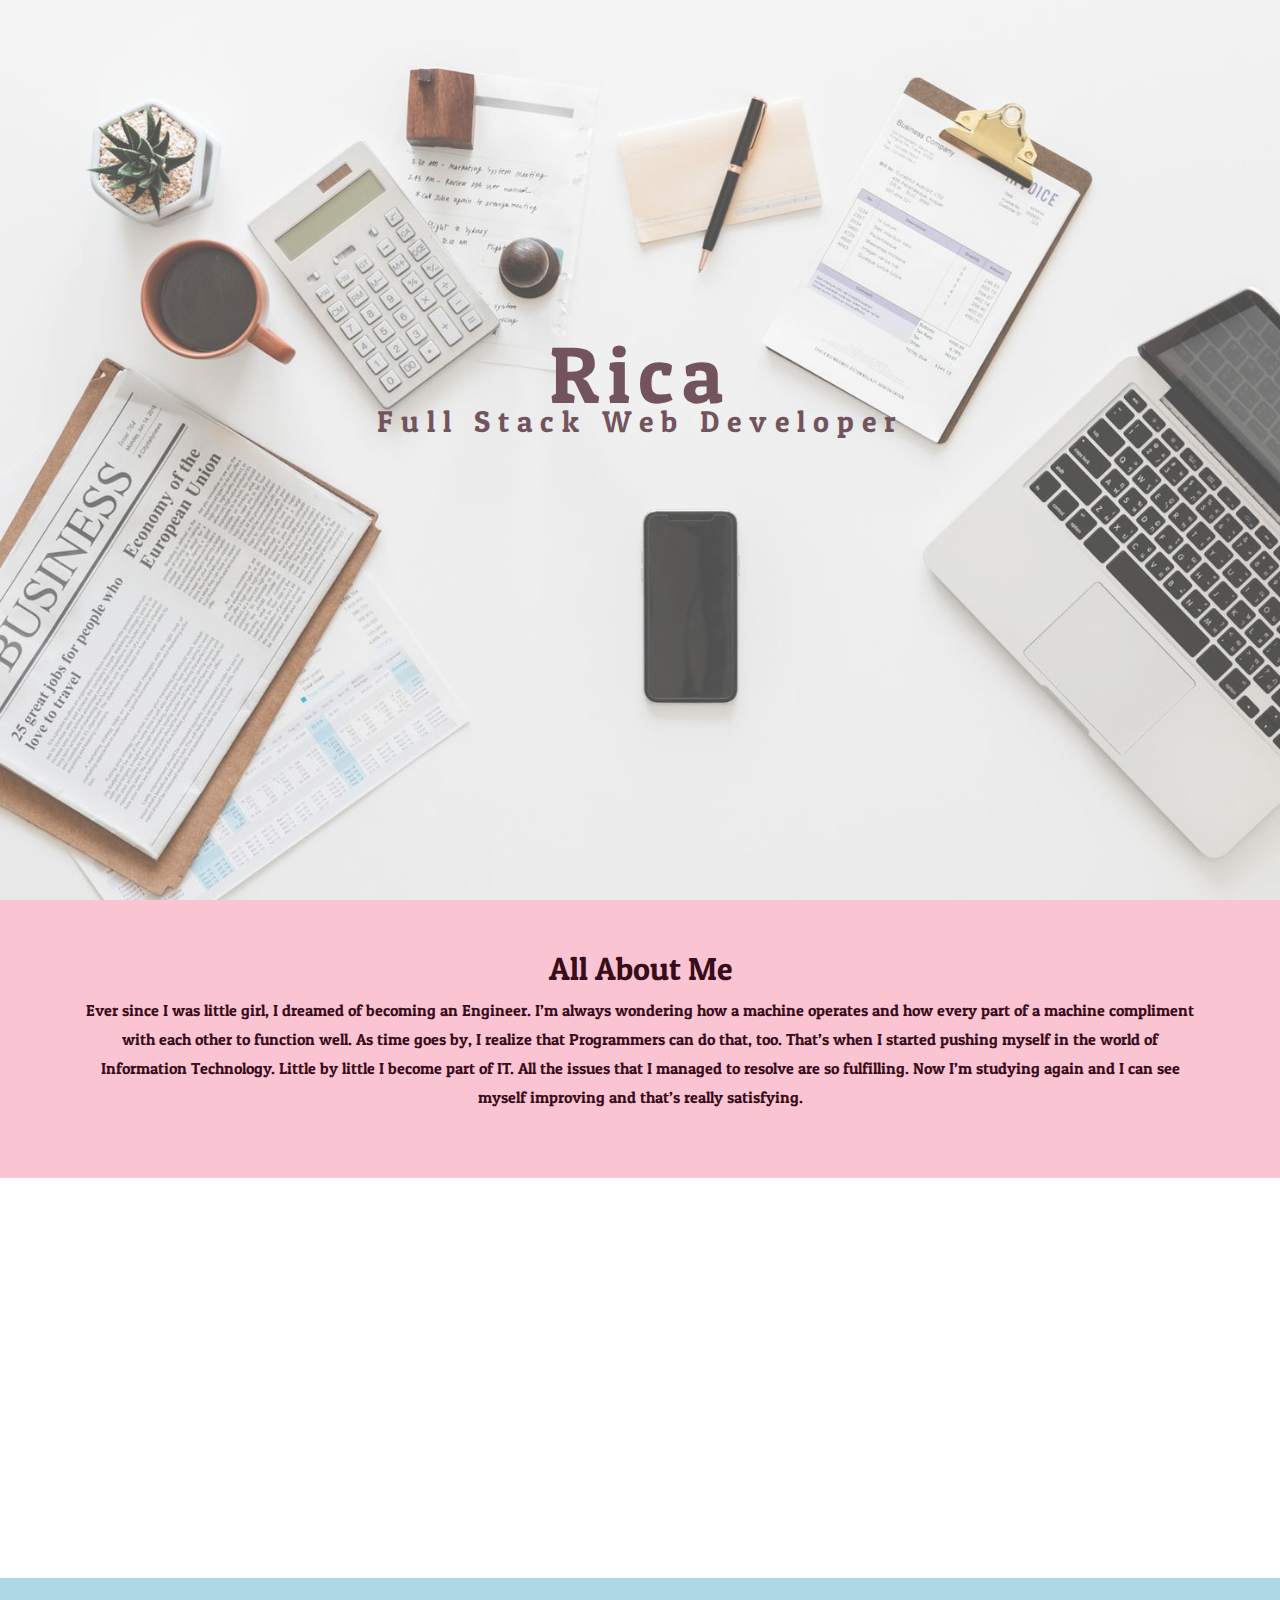
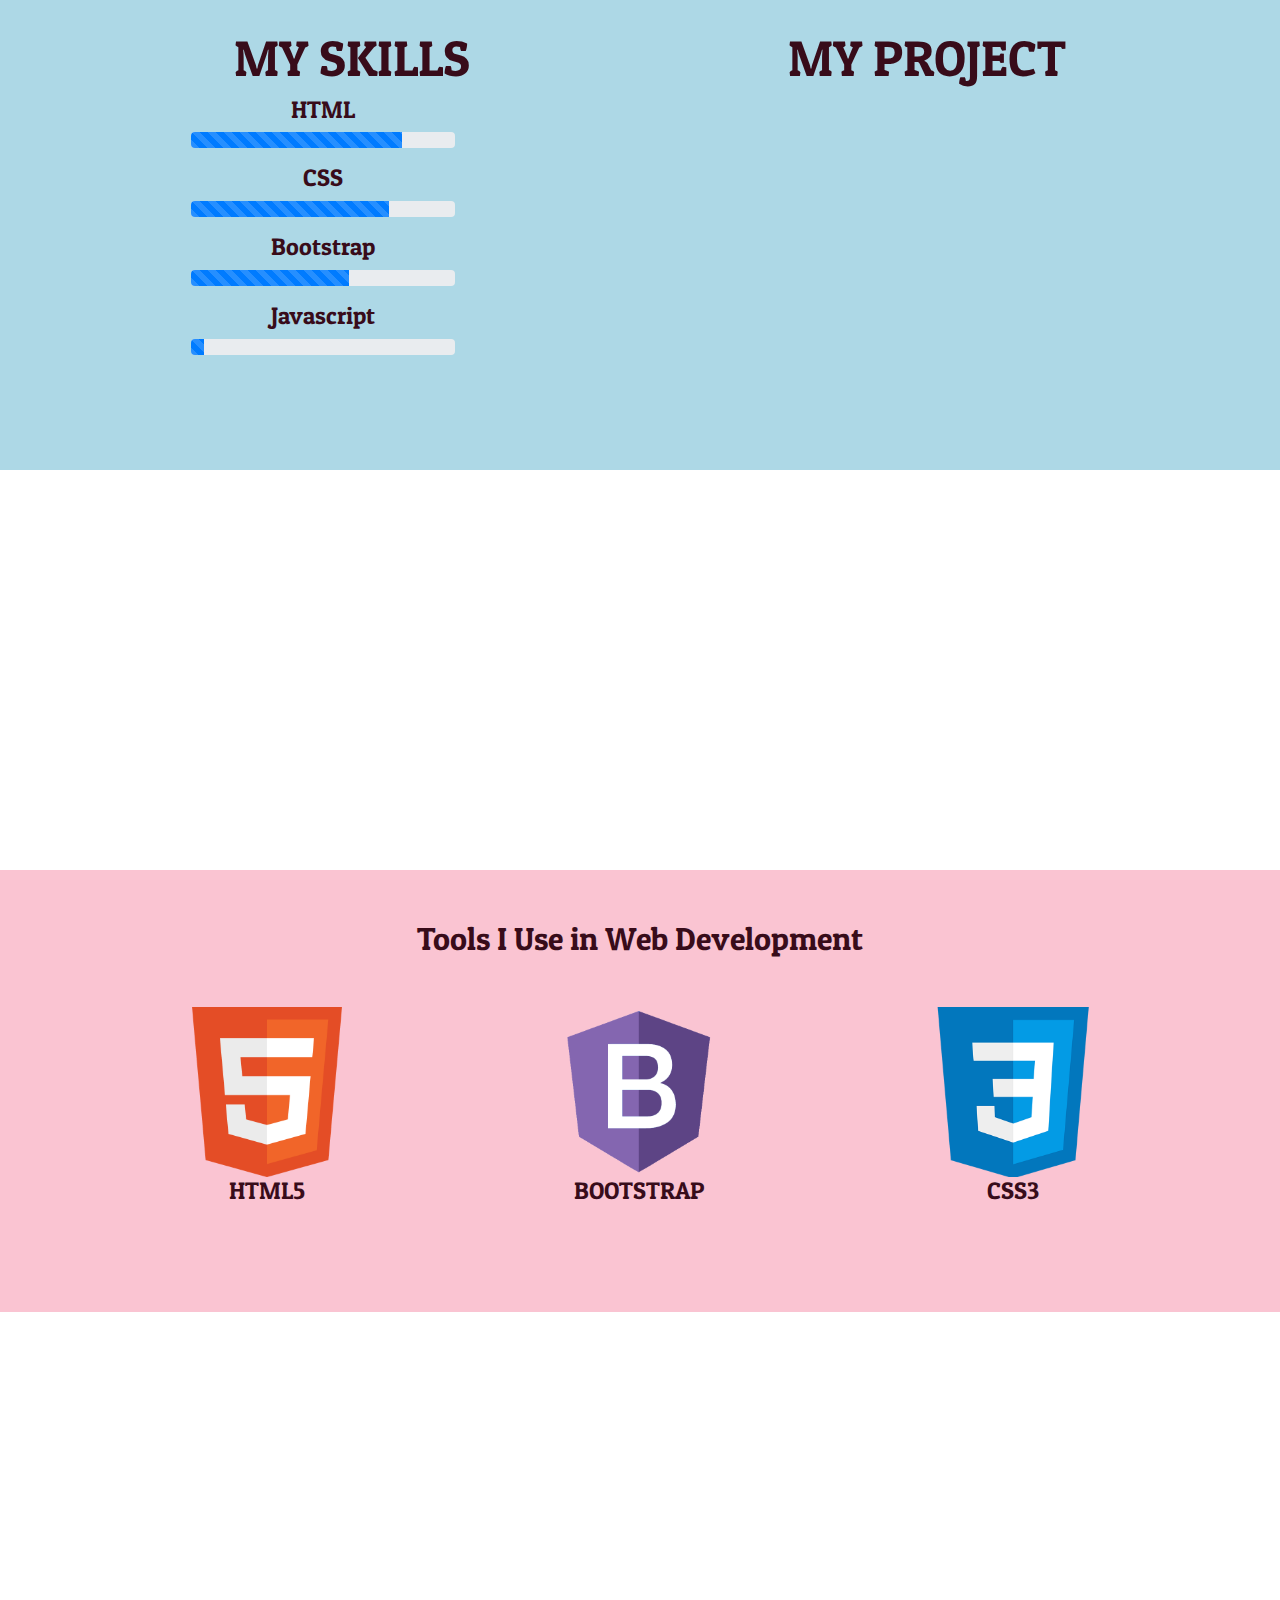
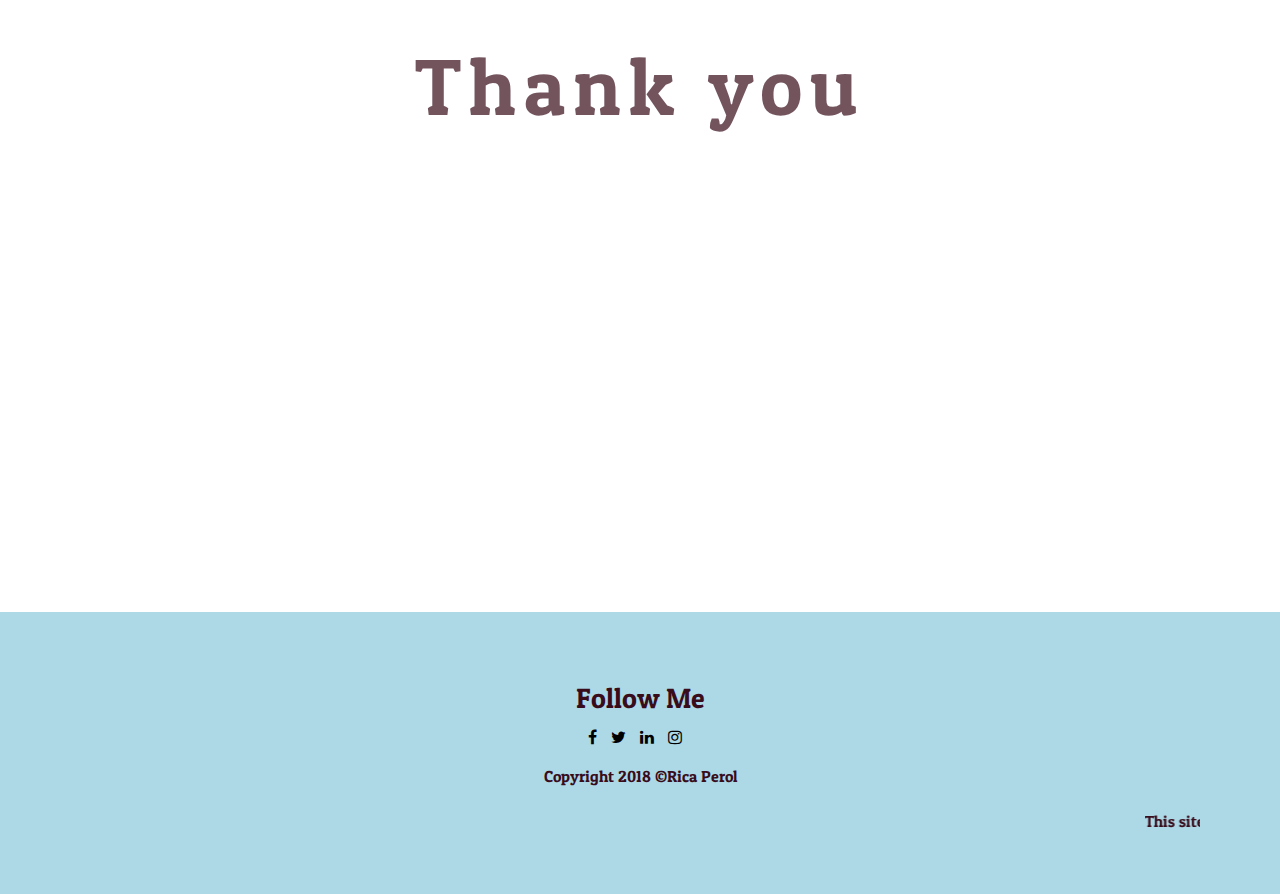
==== portfolio.html @ 11cf08dc "portfolio" ====
<!doctype html>
<html lang="en">
<head>
	<link rel="icon" type="image/png" sizes="32x32" href="assets/images/tablogo.png">
    <title>Portfolio</title>
    <!-- Required meta tags -->
    <meta charset="utf-8">
    <meta name="viewport" content="width=device-width, initial-scale=1, shrink-to-fit=no">
    <!-- Bootstrap CSS -->
    <link rel="stylesheet" href="assets/css/bootstrap.min.css">

    <!-- Font Awesome -->
    <link rel="stylesheet" href="https://cdnjs.cloudflare.com/ajax/libs/font-awesome/4.7.0/css/font-awesome.min.css">
    
    <link href="https://fonts.googleapis.com/css?family=Patua+One" rel="stylesheet">
    <link rel="stylesheet" type="text/css" href="assets/css/animate.css">
    <link rel="stylesheet" type="text/css" href="assets/css/lightbox.css">
    <link rel="stylesheet" type="text/css" href="assets/css/portfolio.css">

</head>
<body>

	<div class="image1 img-fluid">
		<div class="text">
			<span class="border mb-5" style="border: none !important">Rica</span>	
			<p class="title">Full Stack Web Developer</p>
		</div>
	</div>

	<section class="section section-light">
		<h2>All About Me</h2>
		<p>Ever since I was little girl, I dreamed of becoming an Engineer. I’m always wondering how a machine operates and how every part of a machine compliment with each other to function well. As time goes by, I realize that Programmers can do that, too. That’s when I started pushing myself in the world of Information Technology. Little by little I become part of IT. All the issues that I managed to resolve are so fulfilling. Now I’m studying again and I can see myself improving and that’s really satisfying.</p>
	</section>

	<div class="image2 img-fluid"></div>


	<section class="section section-dark">
		<div class="row">
			<div class="col-lg-1"></div>
				
				<div class="col-lg-4 animated bounce">
					<h1 class="text-center animated bounce">MY SKILLS</h1>
					<div class="col-lg-10 animated fadeInLeft mb-3">
						<h4>HTML</h4>
						<div class="progress">
						  	<div class="progress-bar progress-bar-striped" role="progressbar" style="width: 80%" aria-valuenow="10" aria-valuemin="0" aria-valuemax="100">
						  	</div>
						</div>
					</div>
					<div class="col-lg-10 animated fadeInLeft mb-3">
						<h4>CSS</h4>
						<div class="progress">
						  	<div class="progress-bar progress-bar-striped" role="progressbar" style="width: 75%" aria-valuenow="10" aria-valuemin="0" aria-valuemax="100">
						  	</div>
						</div>
					</div>
					<div class="col-lg-10 animated fadeInLeft mb-3">
						<h4>Bootstrap</h4>
						<div class="progress">
						  	<div class="progress-bar progress-bar-striped" role="progressbar" style="width: 60%" aria-valuenow="10" aria-valuemin="0" aria-valuemax="100">
						  	</div>
						</div>
					</div>
					<div class="col-lg-10 animated fadeInLeft mb-3">
						<h4>Javascript</h4>
						<div class="progress">
						  	<div class="progress-bar progress-bar-striped" role="progressbar" style="width: 5%" aria-valuenow="10" aria-valuemin="0" aria-valuemax="100">
						  	</div>
						</div>
					</div>
				</div>
				<div class="col-lg-2"></div>
				<div class="col-lg-4">
					<h1 class="text-center animated bounce">MY PROJECT</h1>
					<a href="https://ricaperol.github.io/partyproject/"><iframe height="300px" width="100%" src="https://ricaperol.github.io/partyproject/" name="iframe_a" scrolling="no"></iframe></a>
					<p><a href="https://ricaperol.github.io/partyproject/" target="_blank"></a></p>
				</div>

		</div>
	</section>

	<div class="image3 img-fluid"></div>

	<section class="section section-light">
		<div class="container text-center">
			<h2 class="mb-5">Tools I Use in Web Development</h2>
			<div class="row mb-5">
				<div class="col-sm-4 animated swing">
					<img src="assets/images/html5.png" id="icon">
					<h4>HTML5</h4>
					<!-- <div class="progress">
						<div class="progress-bar progress-bar-striped" role="progressbar" style="width: 80%" aria-valuenow="10" aria-valuemin="0" aria-valuemax="100">
						</div>
					</div> -->
				</div>
				<div class="col-sm-4 animated swing">
					<img src="assets/images/bootstrap.png" id="icon">
					<h4>BOOTSTRAP</h4>
					<!-- <div class="progress">
					  	<div class="progress-bar progress-bar-striped" role="progressbar" style="width: 60%" aria-valuenow="10" aria-valuemin="0" aria-valuemax="100">
					  	</div>
					</div> -->
				</div>
				<div class="col-sm-4 animated swing">
					<img src="assets/images/css3.png" id="icon">
					<h4>CSS3</h4>
					<!-- <div class="progress">
					  	<div class="progress-bar progress-bar-striped  bg-success" role="progressbar" style="width: 75%" aria-valuenow="10" aria-valuemin="0" aria-valuemax="100">
					  	</div>
					</div> -->
				</div>
			</div>

		</div>
	</section>

	<div class="image4 img-fluid">
		<div class="text">
			<span class="border" style="border: none !important">Thank you</span>	
		</div>
	</div>


<footer class="section section-dark">
  <div class="col-sm-12 follow-us">
      <h3>Follow Me</h3>
      <a href="https://www.facebook.com/ricx.perol" class="fa fa-facebook" target="_blank"> </a>
      <a href="https://twitter.com/si_rica_yon" class="fa fa-twitter" target="_blank"></a>
      <a href="https://www.linkedin.com/in/rica-perol-44a78a62/" class="fa fa-linkedin" target="_blank"></a>
      <a href="https://www.instagram.com/ricagandahan" class="fa fa-instagram" target="_blank"></a>
  </div>
  <div class="col-sm-12">
    <p class="credit">Copyright 2018 &copy;Rica Perol  </p>
  </div>
 
   <marquee>This site is for educational purposes only. All contents are not mine. If something on my site offends you, the following list is a sampling of entities you should not blame: My Classmates, My Friends, My Family, My Church, My Employer, My Twitter Followers, My Dog, My Siblings, My Parents, My Cousins, Anti-Duterte and Pro-Duterte</marquee>


</footer>

</body>
<script src="assets/js/jquery-3.3.1.min.js"></script>
<script src="assets/js/bootstrap.min.js"></script>
<script src="https://cdnjs.cloudflare.com/ajax/libs/popper.js/1.14.3/umd/popper.min.js"></script>
<script type="text/javascript" src="js/lightbox.js"></script>
</html>
---- assets/css/portfolio.css ----
body{
	height: 100%;
	margin: 0;
	font-size: 16px;
	font-family: 'Patua One', cursive;
	font-weight: 400;
	line-height: 1.8em;
	color: #380C1A;
}

.image1, .image2, .image3, .image4{
	position: relative;
	opacity: 0.70;
	background-position: center;
	background-size: cover;
	background-repeat: no-repeat;

	background-attachment: fixed;  /*fixed=means parallax effect; scroll=means normal*/
}

.fadeInLeft{
	animation-delay: 1s;
}

.fadeInRight{
	animation-delay: 1s;
}

.animated{
	font-size: 50px;
	font-family: 'Patua One', cursive;
}


.image1{
	background-image: url('../images/office.jpeg');
	min-height: 100vh;
}

.image2{
	background-image: url('../images/tagaytay.jpg');
	min-height: 400px;
}

.image3{
	background-image: url('../images/mermaid.jpeg');
	min-height: 400px;
}

.image4{
	background-image: url('../images/thankyou.jpeg');
	min-height: 100vh;
}

.section{
	text-align: center;
	padding: 50px 80px;
}

.section-light{
	background-color: #FAC4D2;
	color: #380C1A;
}

.section-dark{
	background-color: lightblue;
	color: #380C1A;
}

.text{
	position: absolute;
	top: 40%;
	width: 100%;
	text-align: center;
	color: #380C1A;
	font-size: 30px;
	letter-spacing: 8px;
	/*text-transform: uppercase;*/
}


#icon {
	max-width: 170px;
	margin: auto;
}

.border{
	background-color: transparent;
	color: #380C1A;
	font-size: 80px;
	font-style: bold;
	padding: 10px;
}

.border.trans{
	background-color: transparent;
}

footer{
	width: 100%;
	background-color: #f18897;
	padding: 5px 5px;
	font-family: 'Patua One', cursive;
	color: #fff;
	text-align: center;
}

footer a {
	color:black;
	padding-right: 10px;
}

footer .follow-us {
	margin-top:20px;
	margin-bottom: 10px;
}

iframe{
    overflow:hidden;
}

a iframe{
	text-decoration: none;
	border: none;
}

a:hover{
	text-decoration: none;
}


/* The Modal (background) */
.modal {
    display: none; /* Hidden by default */
    position: fixed; /* Stay in place */
    z-index: 1; /* Sit on top */
    left: 0;
    top: 0;
    width: 100%; /* Full width */
    height: 100%; /* Full height */
    overflow: auto; /* Enable scroll if needed */
    background-color: rgb(0,0,0); /* Fallback color */
    background-color: rgba(0,0,0,0.4); /* Black w/ opacity */
}

/* Modal Content/Box */
.modal-content {
    background-color: #fefefe;
    margin: 15% auto; /* 15% from the top and centered */
    padding: 20px;
    border: 1px solid #888;
    width: 80%; /* Could be more or less, depending on screen size */
}

/* The Close Button */
.close {
    color: #aaa;
    float: right;
    font-size: 28px;
    font-weight: bold;
}

.close:hover,
.close:focus {
    color: black;
    text-decoration: none;
    cursor: pointer;
}




















@media (min-width: 481px) and (max-width: 900px) {
	.image1, .image2, .image3, .image4{
		background-attachment: scroll;
	}
	#icon {
		max-width: 100px;
	}
	.title{
		font-size: 30px;
		letter-spacing: 0;
	}
	.border{
		font-size: 30px;
	}
}



@media (max-width: 568px){
	.image1, .image2, .image3, .image4{
		background-attachment: scroll;
	}
	#icon {
		max-width: 100px;
	}
	.title{
		font-size: 20px;
		letter-spacing: 0;
	}
	.border{
		font-size: 30px;
	}
	.credit{
		font-size: 10px;
	}
	.text-center{
		font-size: 35px;
	}
}
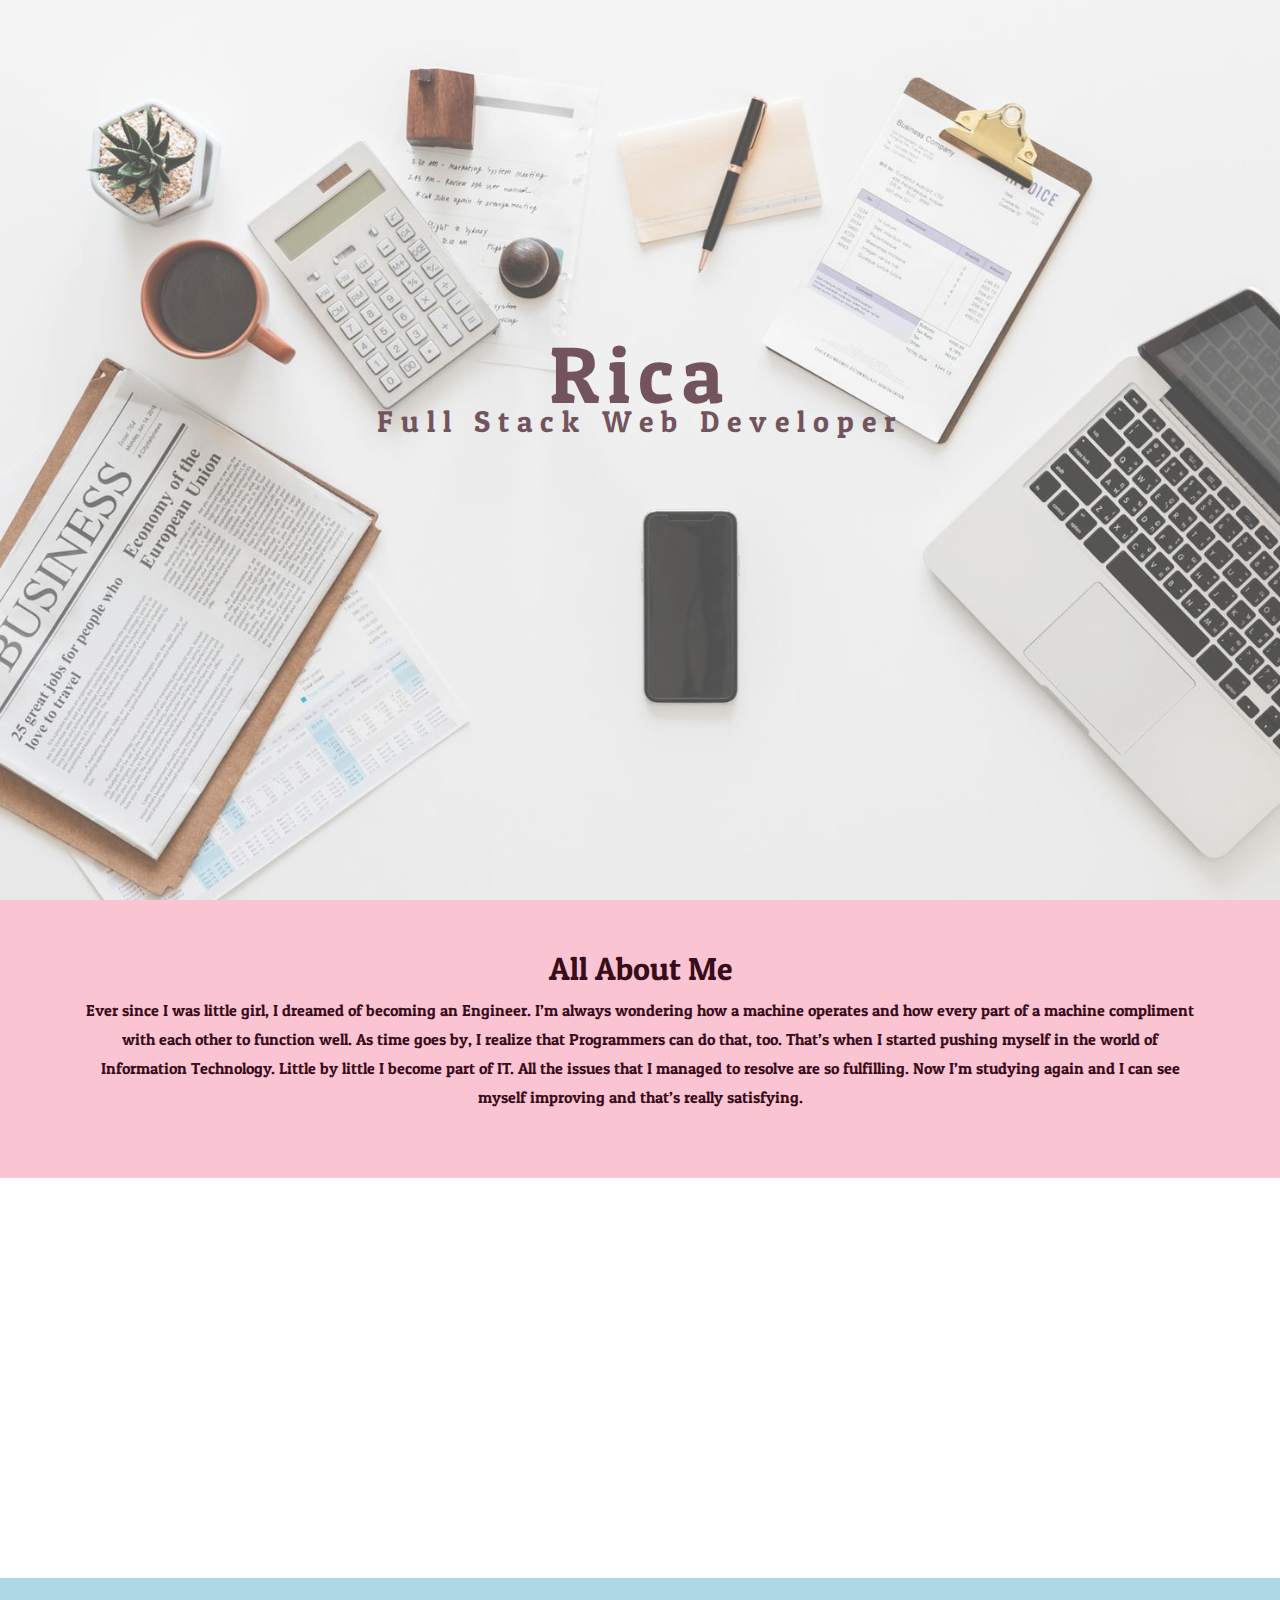
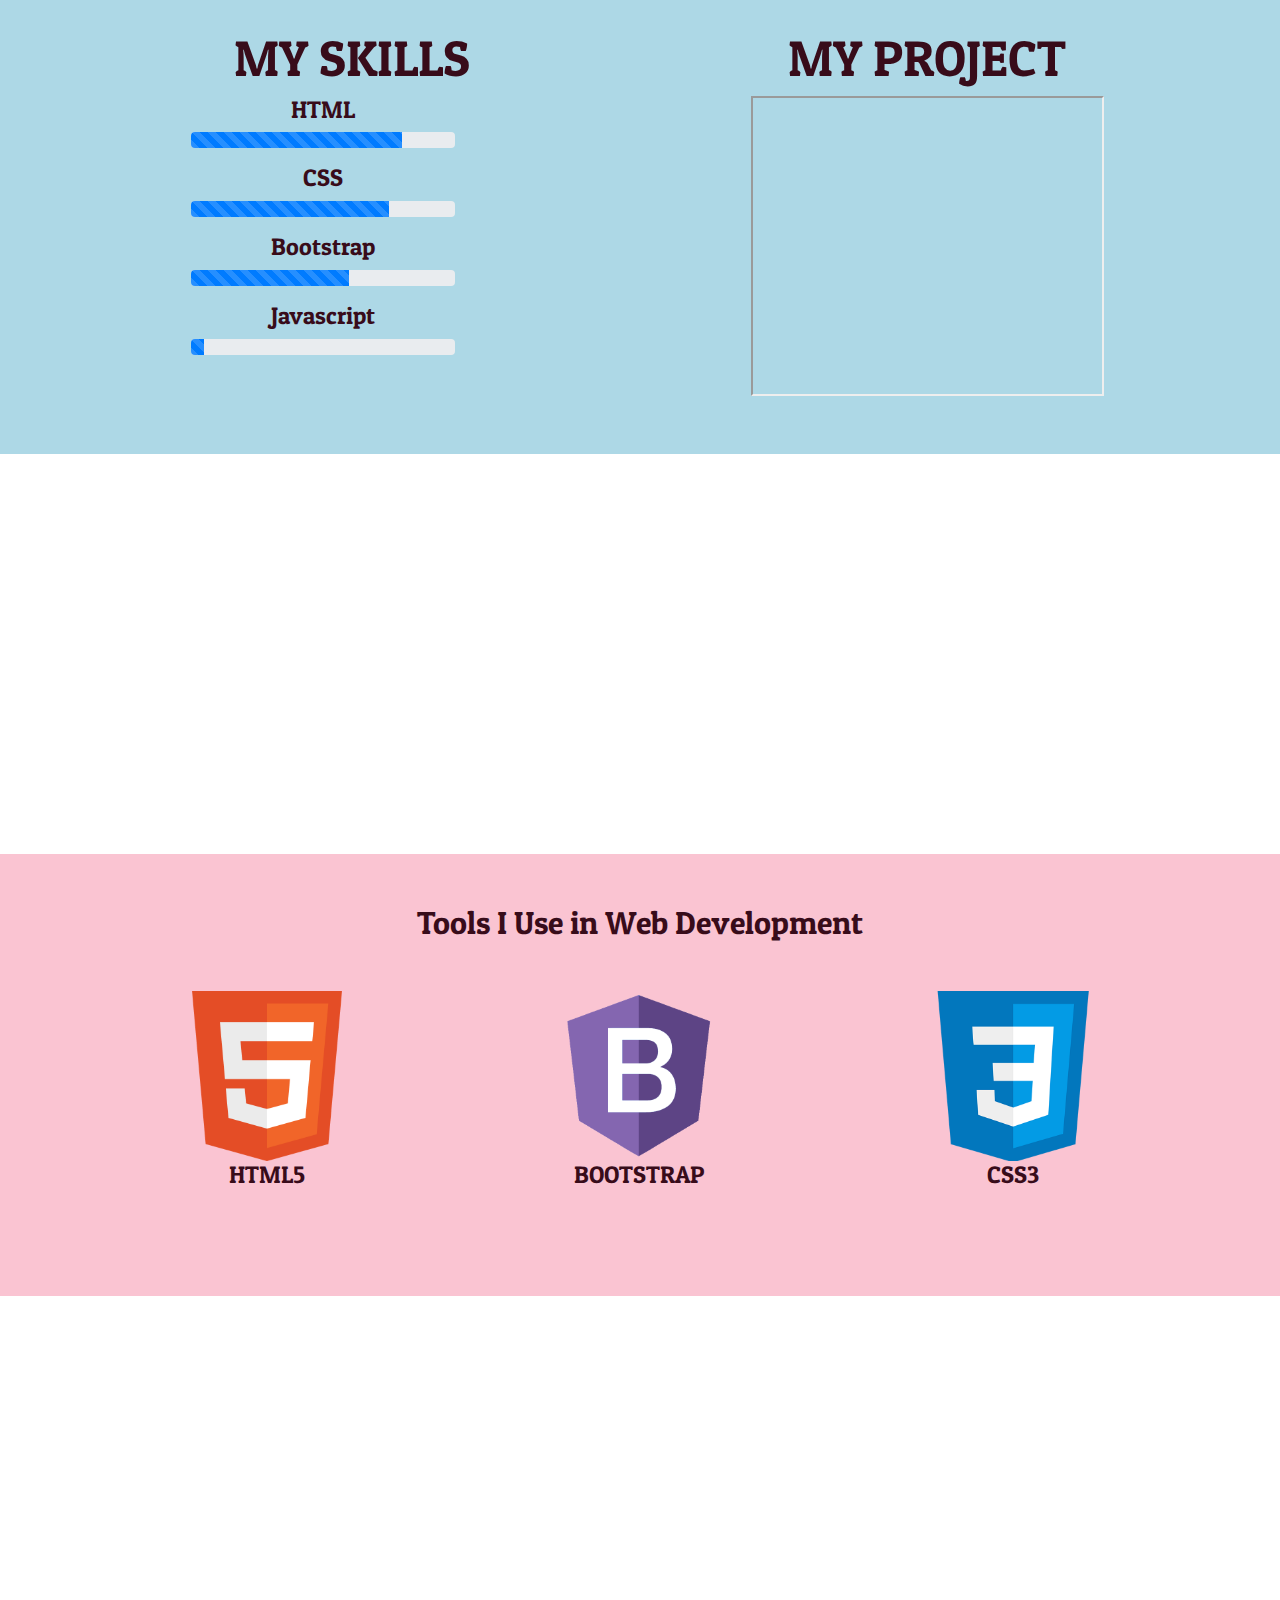
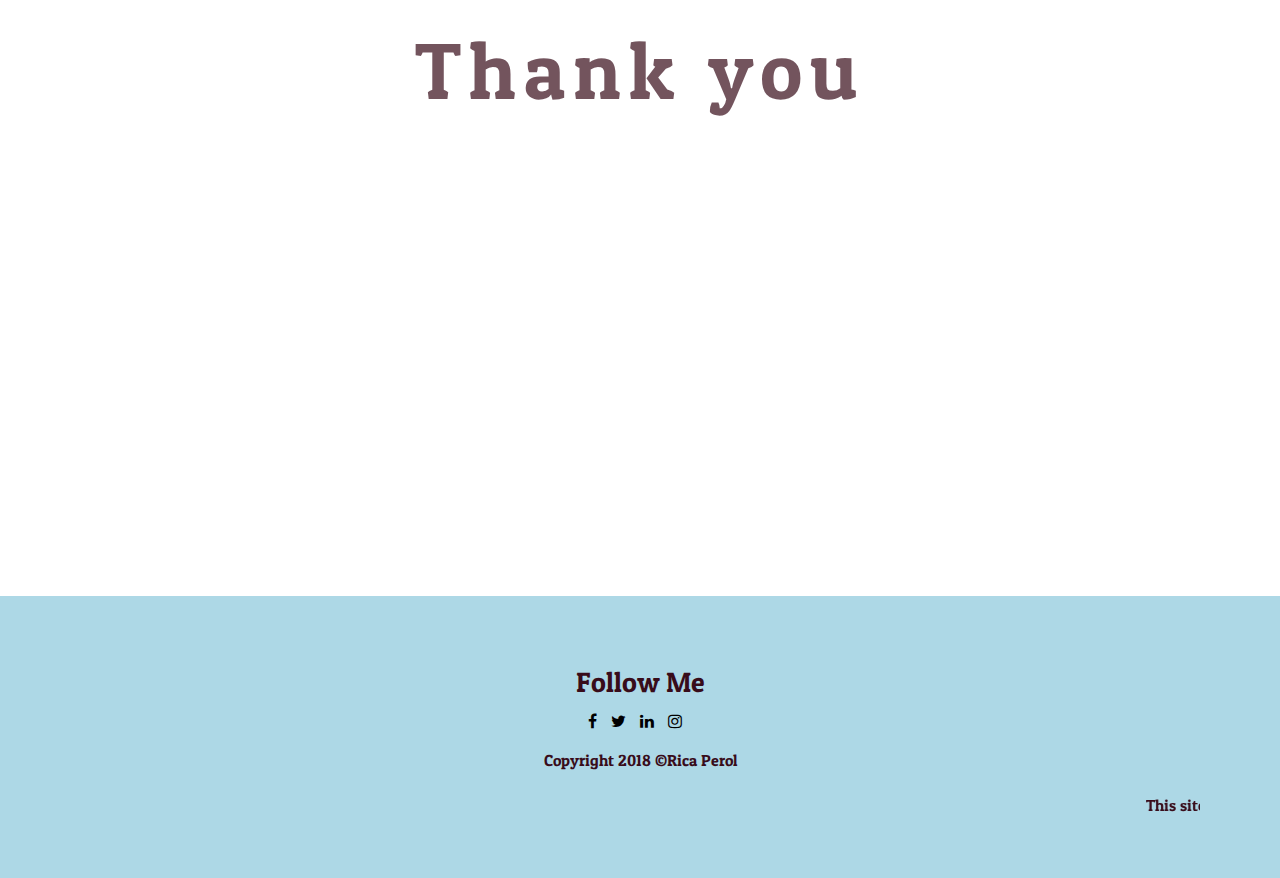
==== commit e0416d92: "portfolio" ====
--- a/portfolio.html
+++ b/portfolio.html
@@ -72,9 +72,8 @@
 				</div>
 				<div class="col-lg-2"></div>
 				<div class="col-lg-4">
-					<h1 class="text-center animated bounce">MY PROJECT</h1>
-					<a href="https://ricaperol.github.io/partyproject/"><iframe height="300px" width="100%" src="https://ricaperol.github.io/partyproject/" name="iframe_a" scrolling="no"></iframe></a>
-					<p><a href="https://ricaperol.github.io/partyproject/" target="_blank"></a></p>
+					<a href="https://ricaperol.github.io/partyproject/index.html"><h1 class="text-center animated bounce">MY PROJECT</h1></a>
+					<!-- <a href="https://ricaperol.github.io/partyproject/index.html"> --><iframe height="300px" width="100%" src="https://ricaperol.github.io/partyproject/index.html" name="iframe_a" scrolling="no"></iframe>
 				</div>
 
 		</div>
--- a/assets/css/portfolio.css
+++ b/assets/css/portfolio.css
@@ -119,12 +119,16 @@
     overflow:hidden;
 }
 
-a iframe{
+a {
 	text-decoration: none;
 	border: none;
 }
 
 a:hover{
+	text-decoration: none;
+}
+
+a:active{
 	text-decoration: none;
 }
 
@@ -168,7 +172,9 @@
 }
 
 
-
+.text-center{
+	color: rgb(56, 12, 26);
+}
 
 
 
